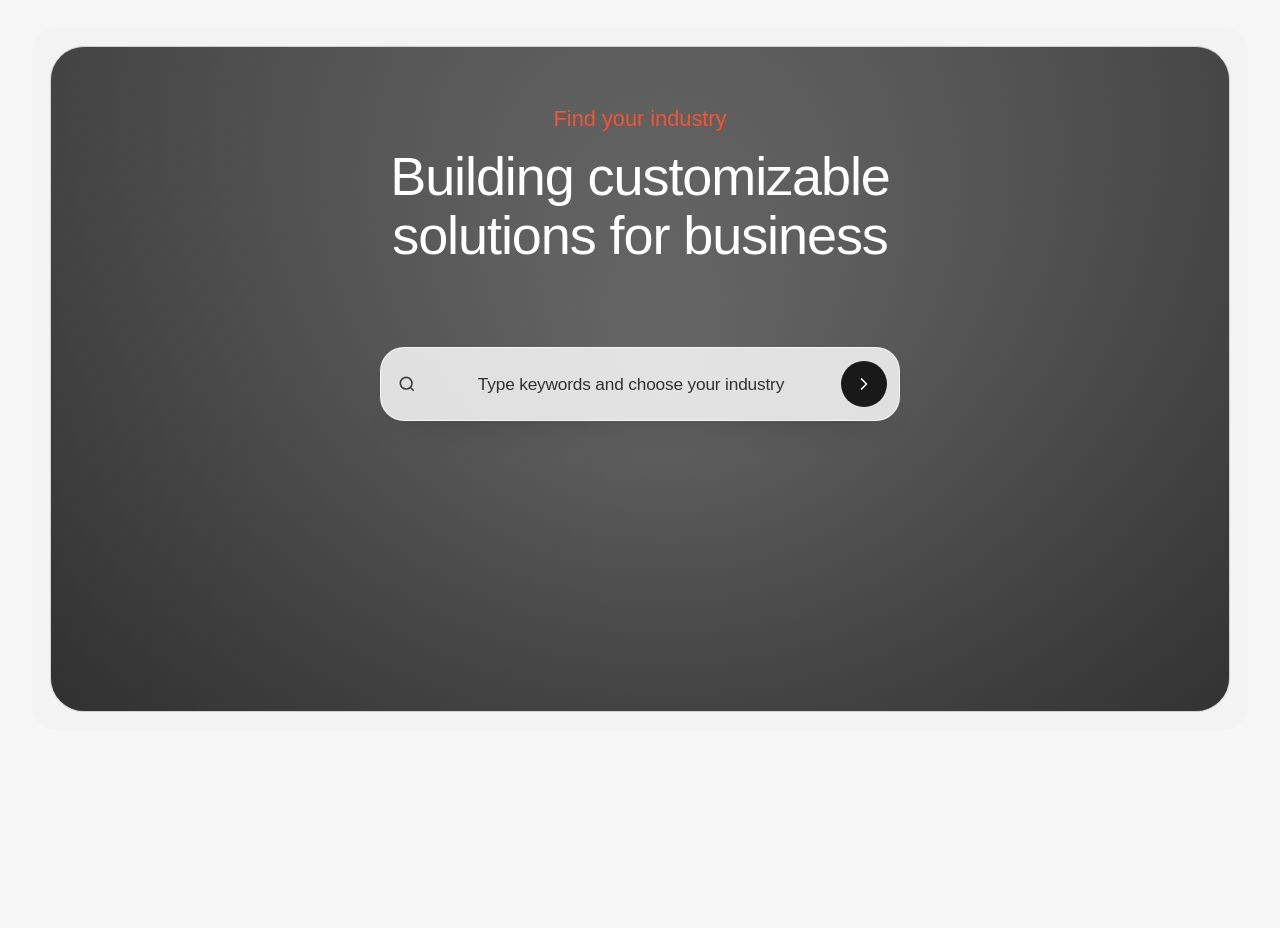
==== industry/index.html @ 67926619 "Add industry landing static page under /industry Co-authored-by: Cursor <cursoragent@cursor.com>" ====
<!doctype html>
<html lang="zh-CN">
<head>
  <meta charset="UTF-8" />
  <meta name="viewport" content="width=device-width, initial-scale=1.0" />
  <title>Landing Page - Industry</title>
  <link rel="stylesheet" href="./landing-page-industry.css" />
</head>
<body>
  <main class="page" id="app">
    <section class="screen is-active" id="heroScreen" aria-label="行业首屏">
      <div class="hero-frame">
        <video
          id="heroVideo"
          class="hero-frame__bg"
          autoplay
          loop
          muted
          playsinline
          preload="metadata"
          aria-hidden="true"
        >
          <source src="./video%20(1).mp4" type="video/mp4" />
        </video>
        <div class="hero-frame__overlay"></div>
        <div class="hero-content">
          <p class="hero-kicker">Find your industry</p>
          <h1 class="hero-title">Building customizable solutions for business</h1>
          <div class="search-box" id="searchBox">
            <div class="search-box__control">
              <svg class="search-box__icon" viewBox="0 0 24 24" fill="none" aria-hidden="true">
                <circle cx="11" cy="11" r="7" stroke="currentColor" stroke-width="2"></circle>
                <path d="M20 20L16.5 16.5" stroke="currentColor" stroke-width="2"></path>
              </svg>
              <input
                id="industryInput"
                class="search-box__input"
                type="text"
                placeholder="Type keywords and choose your industry"
                autocomplete="off"
                role="combobox"
                aria-expanded="false"
                aria-controls="industryOptions"
              />
              <button id="toggleBtn" class="search-box__toggle" type="button" aria-label="打开行业下拉">
                <svg viewBox="0 0 24 24" fill="none" aria-hidden="true">
                  <path d="M9 6L15 12L9 18" stroke="currentColor" stroke-width="2" stroke-linecap="round" stroke-linejoin="round"></path>
                </svg>
              </button>
            </div>
            <ul id="industryOptions" class="search-box__options" role="listbox"></ul>
          </div>
        </div>
      </div>
    </section>

    <section class="screen" id="detailScreen" aria-label="行业详情页">
      <div class="detail-shell">
        <div class="detail-content">
          <div class="demo-stage">
            <img id="detailBg" class="demo-stage__bg" alt="" />
            <div class="demo-stage__overlay"></div>
            <article class="chat-card chat-card--top">
              <p class="chat-card__line" id="previewTitle"></p>
              <p class="chat-card__desc" id="previewBody"></p>
              <div class="chat-chip-row" id="previewChips"></div>
              <button class="demo-talk-chip" type="button" aria-label="Talk to Max">
                <img id="talkMaxIcon" class="demo-talk-chip__logo" alt="" />
                <span class="demo-talk-chip__text">Talk to Max</span>
                <span class="demo-talk-chip__arrow" aria-hidden="true">
                  <svg viewBox="0 0 24 24" fill="none">
                    <path d="M9 6L15 12L9 18" stroke="currentColor" stroke-width="2" stroke-linecap="round" stroke-linejoin="round"></path>
                  </svg>
                </span>
              </button>
            </article>
            <img class="top-card-arrow" src="./image%2095.png" alt="" aria-hidden="true" />
            <article class="chat-card chat-card--bottom">
              <div id="chatOverlay" class="chat-thread" aria-live="polite"></div>
            </article>
          </div>
          <aside class="cards-panel">
            <div class="cards-head">
              <h2 class="cards-title">Intelegence built in</h2>
              <div class="cards-industry" id="cardsIndustry">E-commerce & Retail</div>
              <button type="button" class="cards-back" id="cardsBack">BACK</button>
            </div>
            <div class="cards-grid" id="cardsGrid"></div>
          </aside>
        </div>
      </div>
    </section>
  </main>
  <script src="./landing-page-industry.config.js"></script>
  <script src="./landing-page-industry.js"></script>
</body>
</html>
---- industry/landing-page-industry.css ----
:root {
  --bg: #f6f6f6;
  --text: #222;
  --line: #d8d8d8;
  --accent: #f25533;
  --card-bg: #f7f7f7;
}

* {
  box-sizing: border-box;
}

body {
  margin: 0;
  min-height: 100vh;
  font-family: "Inter", "Geist", "PingFang SC", "Microsoft YaHei", Arial, sans-serif;
  background: var(--bg);
  color: var(--text);
}

.page {
  width: min(1720px, 95vw);
  margin: 28px auto;
  padding: 18px;
  background: #f3f3f3;
  border-radius: 24px;
}

.screen {
  display: none;
  opacity: 0;
  transform: translateY(8px);
  transition: opacity 0.24s ease, transform 0.24s ease;
}

.screen.is-active {
  display: block;
  opacity: 1;
  transform: translateY(0);
}

.hero-frame {
  position: relative;
  border-radius: 34px;
  overflow: hidden;
  min-height: min(52vw, 860px);
  background: #999;
  border: 1px solid #d0d0d0;
  isolation: isolate;
}

.hero-frame__bg {
  position: absolute;
  inset: 0;
  width: 100%;
  height: 100%;
  object-fit: cover;
  transform: scale(1.015);
}

.hero-frame__overlay {
  position: absolute;
  inset: 0;
  background:
    radial-gradient(circle at 52% 50%, rgba(40, 40, 40, 0.12), rgba(10, 10, 10, 0.52)),
    linear-gradient(180deg, rgba(16, 16, 16, 0.18), rgba(16, 16, 16, 0.46));
}

.hero-content {
  position: absolute;
  inset: 0;
  display: flex;
  flex-direction: column;
  align-items: center;
  justify-content: flex-start;
  text-align: center;
  padding: 58px 24px 24px;
  color: #fff;
  z-index: 2;
}

.hero-kicker {
  margin: 0;
  color: var(--accent);
  font-weight: 500;
  font-size: clamp(18px, 1.7vw, 24px);
  line-height: 1.3;
}

.hero-title {
  margin: 14px 0 0;
  max-width: 24ch;
  font-size: clamp(28px, 4.25vw, 54px);
  line-height: 1.08;
  font-weight: 500;
  letter-spacing: -0.02em;
  text-wrap: balance;
}

.search-box {
  margin-top: clamp(26px, 6.5vw, 94px);
  width: min(520px, 90vw);
  position: relative;
}

.search-box__control {
  display: grid;
  grid-template-columns: 24px 1fr 46px;
  gap: 8px;
  align-items: center;
  width: 100%;
  min-height: 74px;
  border-radius: 24px;
  border: 1px solid rgba(255, 255, 255, 0.66);
  background: rgba(255, 255, 255, 0.82);
  padding: 10px 12px 10px 16px;
  box-shadow: 0 16px 40px -28px rgba(0, 0, 0, 0.44);
}

.search-box__icon {
  width: 20px;
  height: 20px;
  color: #404040;
}

.search-box__input {
  border: 0;
  background: transparent;
  width: 100%;
  min-width: 0;
  color: #171717;
  text-align: center;
  font-size: clamp(16px, 1.35vw, 20px);
  font-weight: 500;
  outline: none;
  letter-spacing: -0.01em;
}

.search-box__input::placeholder {
  color: #1e1e1e;
  opacity: 0.9;
}

.search-box__toggle {
  border: 0;
  width: 46px;
  height: 46px;
  border-radius: 999px;
  background: #191919;
  color: #fff;
  cursor: pointer;
  display: inline-flex;
  align-items: center;
  justify-content: center;
  transition: transform 0.2s ease, background-color 0.2s ease;
}

.search-box__toggle:hover {
  background: #121212;
  transform: translateX(1px);
}

.search-box__toggle svg {
  width: 20px;
  height: 20px;
}

.search-box__options {
  position: absolute;
  top: calc(100% + 10px);
  left: 0;
  right: 0;
  list-style: none;
  margin: 0;
  padding: 8px;
  border-radius: 16px;
  border: 1px solid #ececec;
  background: #fff;
  box-shadow: 0 24px 36px -26px rgba(0, 0, 0, 0.34);
  max-height: 360px;
  overflow: auto;
  z-index: 20;
  display: none;
}

.search-box.is-open .search-box__options {
  display: block;
}

.search-box__option {
  border-radius: 12px;
  padding: 12px 14px;
  cursor: pointer;
  color: #2d2d2d;
  display: flex;
  align-items: center;
  gap: 10px;
  font-size: clamp(16px, 1.35vw, 20px);
  font-weight: 500;
  letter-spacing: -0.01em;
  line-height: 1.2;
  font-family: inherit;
  transition: background-color 0.15s ease, color 0.15s ease;
}

.search-box__option-icon {
  width: 20px;
  height: 20px;
  flex-shrink: 0;
  color: #5d5d5d;
}

.search-box__option-icon svg {
  width: 100%;
  height: 100%;
  stroke: currentColor;
  fill: none;
  stroke-width: 2;
  stroke-linecap: round;
  stroke-linejoin: round;
}

.search-box__option-label {
  min-width: 0;
}

.search-box__option:hover,
.search-box__option.is-focused {
  background: rgba(242, 85, 51, 0.1);
  color: var(--accent);
}

.search-box__option.is-selected {
  background: rgba(242, 85, 51, 0.16);
  color: #b9361a;
  font-weight: 600;
}

.search-box__empty {
  color: #707070;
  font-size: 14px;
  text-align: center;
  padding: 18px 12px;
}

.detail-shell {
  display: grid;
  gap: 26px;
}

.detail-top {
  display: flex;
  justify-content: space-between;
  align-items: center;
  gap: 12px;
}

.back-btn {
  border: 1px solid #dadada;
  border-radius: 999px;
  background: #fff;
  color: #404040;
  padding: 9px 14px;
  font-size: 14px;
  cursor: pointer;
}

.industry-grid {
  display: grid;
  grid-template-columns: repeat(5, minmax(0, 1fr));
  gap: 12px;
  padding: 12px;
  border-radius: 24px;
  background: rgba(255, 255, 255, 0.23);
  border: 1px solid #f4f4f4;
}

.industry-pill {
  min-height: 72px;
  border-radius: 24px;
  border: 1px solid #e3e3e3;
  background: #fff;
  color: #4e4e4e;
  font-size: 18px;
  font-weight: 600;
  padding: 10px;
  line-height: 1.2;
  cursor: pointer;
  transition: border-color 0.2s ease, box-shadow 0.2s ease, color 0.2s ease;
}

.industry-pill:hover {
  border-color: #ffb28d;
  box-shadow: 0 10px 24px -22px rgba(242, 85, 51, 0.9);
}

.industry-pill.is-active {
  border: 2px solid transparent;
  background:
    linear-gradient(#f9f9f9, #f9f9f9) padding-box,
    linear-gradient(90deg, #fa7114 0%, #d739f6 40%, #54e8d6 100%) border-box;
  color: #ef5c22;
}

.detail-content {
  display: grid;
  grid-template-columns: 1.08fr 1fr;
  gap: 28px;
  align-items: stretch;
}

/* Second-screen reveal: Soft Blur In–style (Animata text/soft-blur-in).
   Gentle blur + upward settle, ~900ms ease, per-layer stagger in JS. */
#detailScreen.detail-screen-enter .reveal-item {
  opacity: 0;
  transform: translateY(12px) scale(0.992);
  filter: blur(12px);
}

#detailScreen.detail-screen-enter.detail-screen-enter-active .reveal-item {
  opacity: 1;
  transform: translateY(0) scale(1);
  filter: blur(0);
  transition:
    opacity 900ms cubic-bezier(0.22, 1, 0.36, 1),
    transform 900ms cubic-bezier(0.22, 1, 0.36, 1),
    filter 900ms cubic-bezier(0.22, 1, 0.36, 1);
  transition-delay: var(--reveal-delay, 0ms);
  will-change: transform, opacity, filter;
}

#detailScreen.detail-screen-enter.detail-screen-enter-active .reveal-item.reveal-item--card {
  transition:
    opacity 900ms cubic-bezier(0.22, 1, 0.36, 1),
    transform 900ms cubic-bezier(0.22, 1, 0.36, 1),
    filter 900ms cubic-bezier(0.22, 1, 0.36, 1);
}

.demo-stage {
  min-height: 700px;
  border-radius: 36px;
  overflow: hidden;
  position: relative;
  border: 1px solid #d3d3d3;
  background: #bcbcbc;
  isolation: isolate;
}

.demo-stage__bg {
  position: absolute;
  inset: 0;
  z-index: 0;
  width: 100%;
  height: 100%;
  object-fit: cover;
  transform: scale(1.01);
}

/* Full-bleed scrim only: do not add left/transform to shift this layer — a gap
   reveals the raw #detailBg photo without vignette ("适配" look is photo + this gradient). */
.demo-stage__overlay {
  position: absolute;
  inset: 0;
  z-index: 1;
  pointer-events: none;
  background: radial-gradient(circle at 50% 50%, rgba(0, 0, 0, 0.1), rgba(0, 0, 0, 0.52));
}

.demo-talk-chip {
  position: absolute;
  left: 24px;
  bottom: 22px;
  z-index: 3;
  width: 236px;
  height: 60px;
  padding: 6px 7px 6px 12px;
  border: 1.67px solid #fdc49d;
  border-radius: 84px;
  background: #fff;
  display: inline-flex;
  align-items: center;
  gap: 10px;
  box-shadow: 0 12px 24px -20px rgba(0, 0, 0, 0.45);
  cursor: pointer;
}

.demo-talk-chip__logo {
  width: 51px;
  height: 51px;
  object-fit: cover;
  border-radius: 999px;
  flex-shrink: 0;
}

.demo-talk-chip__text {
  font-size: 18px;
  line-height: 1;
  letter-spacing: -0.01em;
  font-weight: 600;
  white-space: nowrap;
  background: linear-gradient(90deg, #fa7114 0%, #d739f6 40%, #54e8d6 100%);
  -webkit-background-clip: text;
  background-clip: text;
  color: transparent;
}

.demo-talk-chip__arrow {
  margin-left: auto;
  width: 42px;
  height: 42px;
  border-radius: 999px;
  background: #111;
  color: #fff;
  display: inline-flex;
  align-items: center;
  justify-content: center;
  flex-shrink: 0;
}

.demo-talk-chip__arrow svg {
  width: 18px;
  height: 18px;
}

.chat-card {
  position: absolute;
  z-index: 2;
  border-radius: 16px;
  background: #f9f9f9;
  border: 2px solid rgba(239, 239, 239, 0.2);
  box-shadow: 0 0 12px rgba(169, 169, 169, 0.25);
  color: #4e4e4e;
}

.chat-card--top {
  top: 70px;
  left: 42px;
  width: min(360px, 44%);
  height: 255px;
  border-color: rgba(239, 239, 239, 1);
  padding: 12px 12px 10px;
  display: flex;
  flex-direction: column;
  gap: 8px;
  justify-content: flex-start;
  overflow: hidden;
}

.top-card-arrow {
  position: absolute;
  z-index: 3;
  /* +40px vs chat-card--top left (42): move arrow right without touching overlay scrim */
  left: 82px;
  top: 336px;
  width: 92px;
  height: auto;
  pointer-events: none;
}

.chat-card--top .chat-chip-row {
  margin-top: 0;
}

.chat-card--top .demo-talk-chip {
  position: static;
  z-index: auto;
  left: auto;
  bottom: auto;
  width: 188px;
  height: 42px;
  margin-top: auto;
  padding: 4px 5px 4px 8px;
  border-radius: 64px;
}

.chat-card--top .demo-talk-chip__logo {
  width: 34px;
  height: 34px;
}

.chat-card--top .demo-talk-chip__text {
  font-size: 13px;
}

.chat-card--top .demo-talk-chip__arrow {
  width: 30px;
  height: 30px;
}

.chat-card--bottom {
  right: 54px;
  bottom: 42px;
  width: min(360px, 62%);
  border: 0;
  background: transparent;
  box-shadow: none;
  padding: 12px;
  overflow: hidden;
}

.chat-card__line {
  margin: 0;
  font-size: 18px;
  line-height: 1.3;
  color: #3a3a3a;
  font-weight: 600;
}

.chat-card__desc {
  margin: 0;
  color: #5e5e5e;
  font-size: 15px;
  line-height: 1.35;
}

.chat-chip-row {
  display: flex;
  gap: 8px;
  flex-wrap: wrap;
  margin-top: auto;
}

.chat-chip {
  border-radius: 12px;
  border: 1px solid #d7d7d7;
  background: #fff;
  font-size: 14px;
  color: #696969;
  padding: 8px 10px;
  line-height: 1.2;
  max-width: 100%;
}

.chat-thread {
  width: 100%;
  min-height: 178px;
  border-radius: 12px;
  background: linear-gradient(180deg, #fffefd 0%, #fffbf6 100%);
  border: 4px solid #f6eadf;
  padding: 10px;
  display: grid;
  grid-template-rows: 1fr;
  gap: 0;
}

.chat-thread__messages {
  display: grid;
  gap: 8px;
  align-content: start;
}

.chat-thread__row {
  display: flex;
  align-items: flex-start;
  gap: 8px;
}

.chat-thread__row--user {
  justify-content: flex-end;
}

.chat-thread__avatar {
  width: 28px;
  height: 28px;
  border-radius: 999px;
  object-fit: cover;
  flex-shrink: 0;
  border: 0;
  background: transparent;
}

.chat-thread__bubble {
  max-width: 82%;
  border-radius: 10px;
  padding: 7px 9px;
  font-size: 12px;
  line-height: 1.35;
  color: #30384d;
  border: 1px solid #e5e8f2;
  background: #ffffff;
}

.chat-thread__row--user .chat-thread__bubble {
  border-color: #f0dfcf;
  background: #fff8f0;
  color: #2f3550;
}

.cards-head {
  display: flex;
  align-items: center;
  justify-content: flex-start;
  gap: 12px;
  margin-bottom: 16px;
}

.cards-title {
  margin: 0;
  font-size: clamp(34px, 3vw, 48px);
  letter-spacing: -0.03em;
  line-height: 1.1;
  color: #292929;
  font-weight: 600;
}

.cards-industry {
  display: inline-flex;
  align-items: center;
  justify-content: center;
  flex-shrink: 0;
  height: 60px;
  padding: 0 24px;
  border: 0;
  border-radius: 10px;
  color: #fff;
  font-weight: 500;
  font-size: 19.8px;
  line-height: 29.7px;
  background: #191919;
  white-space: nowrap;
  position: relative;
  overflow: hidden;
}

.cards-industry::after {
  content: "";
  position: absolute;
  left: 0;
  right: 0;
  bottom: 0;
  height: 3px;
  background: linear-gradient(90deg, #ea580c 0%, #fed74b 34.615%, #d89adf 67.788%, #85befe 100%);
}

.cards-back {
  margin-left: auto;
  border: 0;
  background: transparent;
  color: rgba(186, 186, 186, 1);
  font-size: 14px;
  font-weight: 600;
  letter-spacing: 0;
  font-family: Geist, sans-serif;
  text-transform: uppercase;
  cursor: pointer;
  padding: 6px 0;
  line-height: 1;
}

.cards-back:hover {
  color: #797979;
}

.cards-grid {
  display: grid;
  grid-template-columns: repeat(2, minmax(0, 1fr));
  gap: 20px 22px;
}

.use-card {
  border: 1px solid var(--line);
  border-radius: 12px;
  background: var(--card-bg);
  min-height: 220px;
  padding: 22px 18px 18px;
  position: relative;
  overflow: hidden;
  cursor: pointer;
  transition: border-color 0.2s ease, transform 0.2s ease, box-shadow 0.2s ease;
}

.use-card:hover {
  border-color: rgba(242, 85, 51, 0.4);
  transform: translateY(-1px);
}

.use-card.is-active {
  border: 1px solid #d8d8d8;
  background: linear-gradient(180deg, rgba(255, 255, 255, 0.4) 0%, rgba(255, 222, 204, 0.4) 52.5%, rgba(234, 88, 12, 0.4) 100%);
  box-shadow: inset 0 0 8px rgba(198, 198, 198, 0.47);
}

.use-card__tag {
  position: absolute;
  left: 50%;
  top: -4px;
  transform: translateX(-50%);
  border: 1px solid #fff;
  background: rgba(255, 129, 62, 0.19);
  color: #ea580c;
  font-size: 12px;
  line-height: 1;
  padding: 8px 14px 6px;
  border-radius: 0 0 8px 8px;
  font-weight: 500;
  text-transform: uppercase;
  box-shadow: inset 0 0 4px rgba(159, 159, 159, 0.25);
  white-space: nowrap;
}

.use-card__title {
  margin: 30px 0 10px;
  color: #303030;
  font-weight: 600;
  font-size: 24px;
  line-height: 1.15;
  letter-spacing: -0.02em;
}

.use-card__desc {
  margin: 0;
  color: #797979;
  font-size: 20px;
  line-height: 1.35;
  letter-spacing: -0.02em;
}

.use-card--full {
  grid-column: 1 / 2;
}

@media (max-width: 1440px) {
  .industry-grid {
    grid-template-columns: repeat(3, minmax(0, 1fr));
  }

  .detail-content {
    grid-template-columns: 1fr;
  }

  .demo-stage {
    min-height: 560px;
  }
}

@media (max-width: 980px) {
  .page {
    width: min(100%, 100vw);
    margin: 0;
    border-radius: 0;
    padding: 12px;
  }

  .hero-frame {
    min-height: 560px;
    border-radius: 20px;
  }

  .hero-content {
    padding-top: 38px;
  }

  .search-box__control {
    min-height: 62px;
    border-radius: 18px;
  }

  .industry-grid {
    grid-template-columns: repeat(2, minmax(0, 1fr));
  }

  .industry-pill {
    min-height: 58px;
    font-size: 15px;
    border-radius: 16px;
  }

  .cards-head {
    flex-direction: column;
    align-items: flex-start;
  }

  .cards-back {
    margin-left: 0;
    align-self: flex-end;
  }

  .cards-grid {
    grid-template-columns: 1fr;
  }

  .use-card--full {
    grid-column: auto;
  }

  .use-card {
    min-height: 180px;
  }

  .use-card__title {
    font-size: 22px;
  }

  .use-card__desc {
    font-size: 16px;
  }

  .chat-card--top {
    width: min(340px, calc(100% - 36px));
    left: 18px;
  }

  .chat-card--bottom {
    right: 18px;
    width: min(280px, calc(100% - 36px));
  }

  .demo-talk-chip {
    left: 18px;
    bottom: 18px;
    width: 220px;
    height: 56px;
    padding: 5px 6px 5px 10px;
  }

  .demo-talk-chip__logo {
    width: 44px;
    height: 44px;
  }

  .demo-talk-chip__text {
    font-size: 16px;
  }

  .demo-talk-chip__arrow {
    width: 38px;
    height: 38px;
  }
}
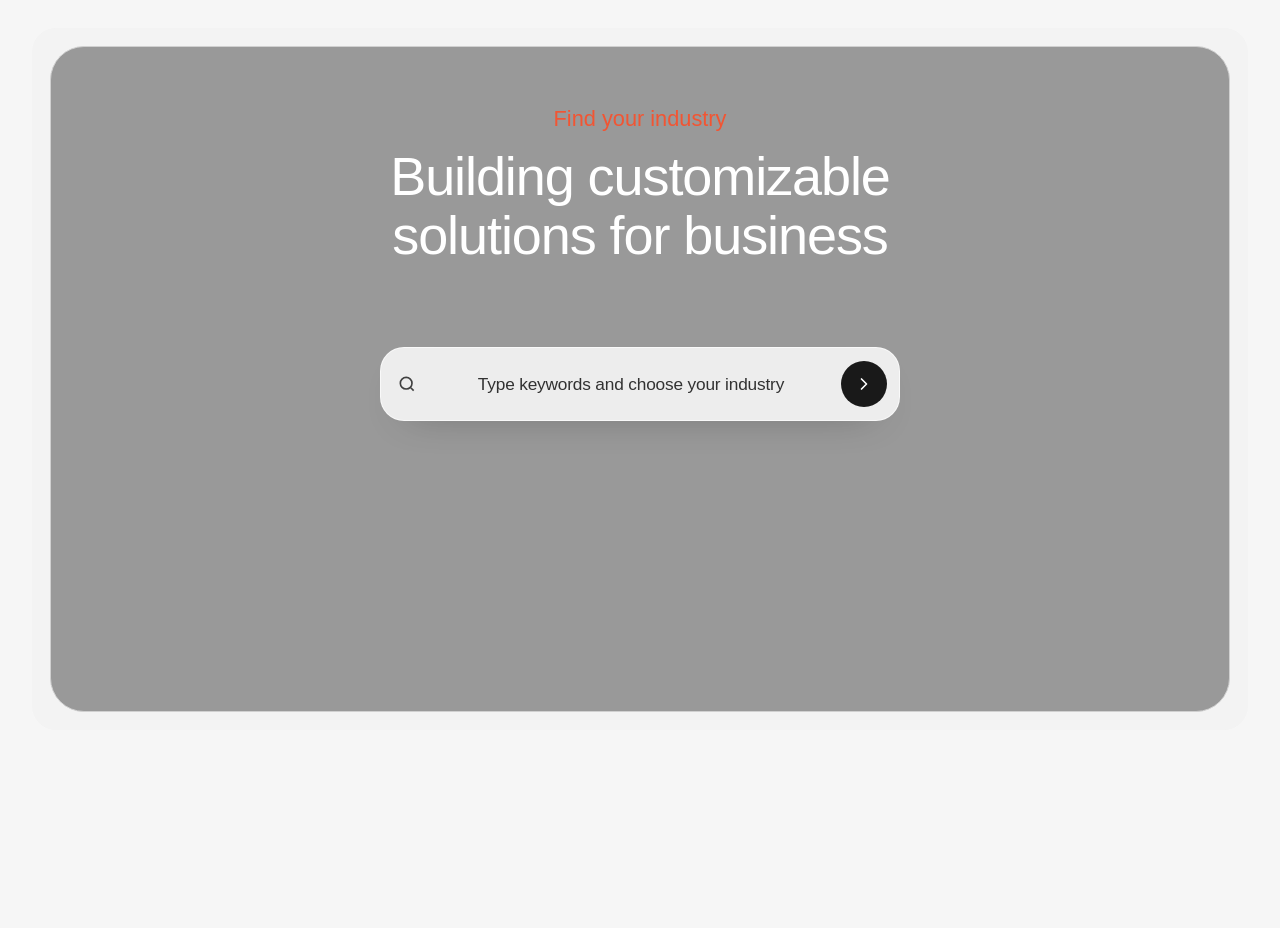
==== commit 5c451451: "Industry landing: sync index.html (Use Case page updates)" ====
--- a/industry/index.html
+++ b/industry/index.html
@@ -10,19 +10,19 @@
   <main class="page" id="app">
     <section class="screen is-active" id="heroScreen" aria-label="行业首屏">
       <div class="hero-frame">
-        <video
-          id="heroVideo"
-          class="hero-frame__bg"
-          autoplay
-          loop
-          muted
-          playsinline
-          preload="metadata"
-          aria-hidden="true"
-        >
-          <source src="./video%20(1).mp4" type="video/mp4" />
-        </video>
-        <div class="hero-frame__overlay"></div>
+        <div class="hero-frame__media" aria-hidden="true">
+          <video
+            id="heroVideo"
+            class="hero-frame__bg"
+            autoplay
+            loop
+            muted
+            playsinline
+            preload="metadata"
+          >
+            <source src="./video%20(1).mp4" type="video/mp4" />
+          </video>
+        </div>
         <div class="hero-content">
           <p class="hero-kicker">Find your industry</p>
           <h1 class="hero-title">Building customizable solutions for business</h1>
@@ -74,14 +74,13 @@
                 </span>
               </button>
             </article>
-            <img class="top-card-arrow" src="./image%2095.png" alt="" aria-hidden="true" />
             <article class="chat-card chat-card--bottom">
               <div id="chatOverlay" class="chat-thread" aria-live="polite"></div>
             </article>
           </div>
           <aside class="cards-panel">
             <div class="cards-head">
-              <h2 class="cards-title">Intelegence built in</h2>
+              <h2 class="cards-title">Intelligence built in</h2>
               <div class="cards-industry" id="cardsIndustry">E-commerce & Retail</div>
               <button type="button" class="cards-back" id="cardsBack">BACK</button>
             </div>
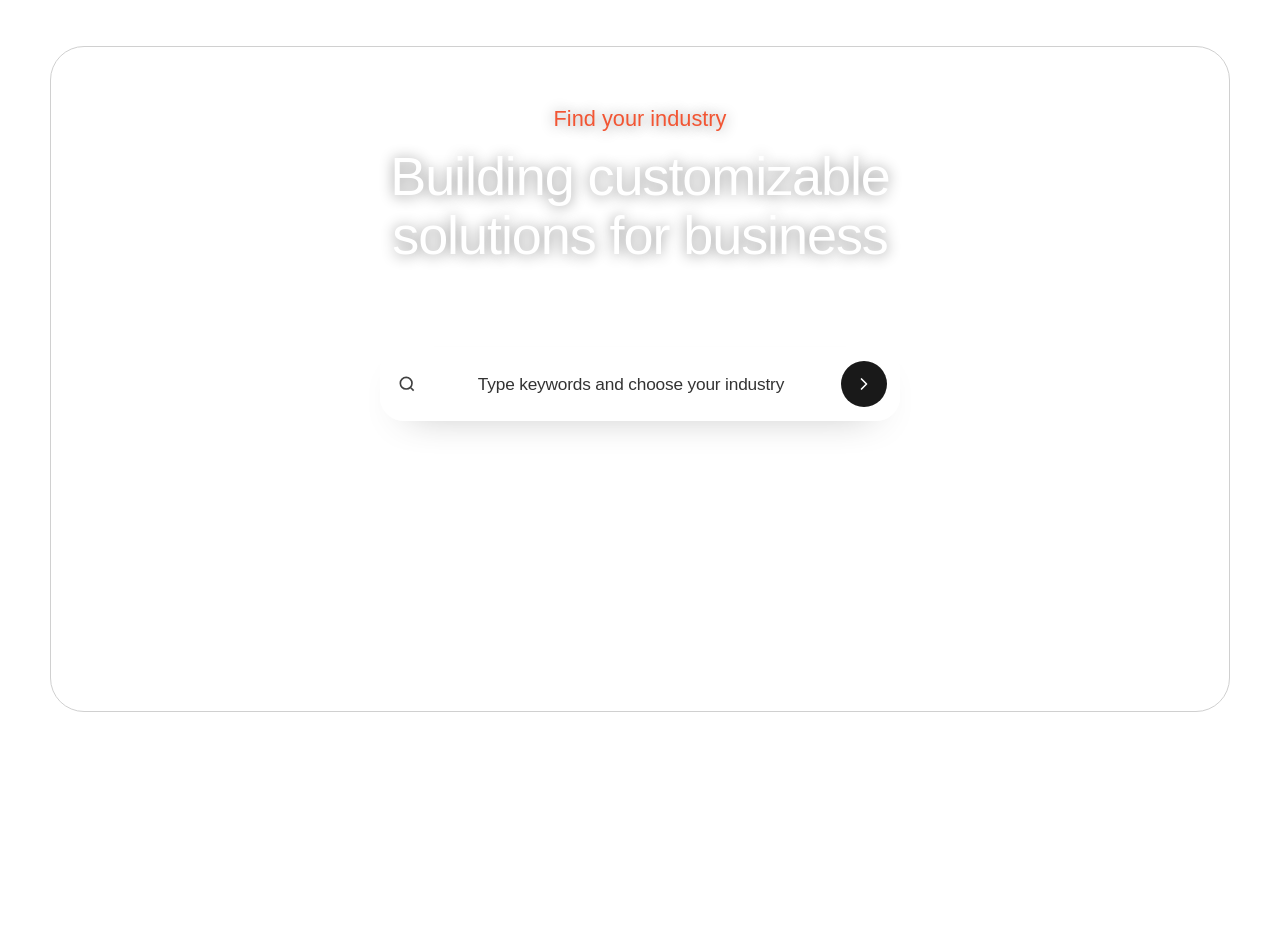
==== commit 224ab8d4: "Industry landing: replace with lab build (slow-reveal chat, centered use-card content) - Swap indust" ====
--- a/industry/index.html
+++ b/industry/index.html
@@ -3,11 +3,11 @@
 <head>
   <meta charset="UTF-8" />
   <meta name="viewport" content="width=device-width, initial-scale=1.0" />
-  <title>Landing Page - Industry</title>
-  <link rel="stylesheet" href="./landing-page-industry.css" />
+  <title>Landing — Industry Lab (preview visuals)</title>
+  <link rel="stylesheet" href="./landing-page-lab.css" />
 </head>
 <body>
-  <main class="page" id="app">
+  <main class="page page--industry-lab" id="app">
     <section class="screen is-active" id="heroScreen" aria-label="行业首屏">
       <div class="hero-frame">
         <div class="hero-frame__media" aria-hidden="true">
@@ -61,9 +61,7 @@
             <img id="detailBg" class="demo-stage__bg" alt="" />
             <div class="demo-stage__overlay"></div>
             <article class="chat-card chat-card--top">
-              <p class="chat-card__line" id="previewTitle"></p>
-              <p class="chat-card__desc" id="previewBody"></p>
-              <div class="chat-chip-row" id="previewChips"></div>
+              <div class="card-body" id="cardBody"></div>
               <button class="demo-talk-chip" type="button" aria-label="Talk to Max">
                 <img id="talkMaxIcon" class="demo-talk-chip__logo" alt="" />
                 <span class="demo-talk-chip__text">Talk to Max</span>
@@ -91,6 +89,6 @@
     </section>
   </main>
   <script src="./landing-page-industry.config.js"></script>
-  <script src="./landing-page-industry.js"></script>
+  <script src="./landing-page-lab.js"></script>
 </body>
 </html>
--- a/industry/landing-page-lab.css
+++ b/industry/landing-page-lab.css
@@ -0,0 +1,1999 @@
+:root {
+  --bg: #f6f6f6;
+  --text: #222;
+  --line: #d8d8d8;
+  --accent: #f25533;
+  --card-bg: #f7f7f7;
+  /* Hero 首屏 */
+  --stage-frame-height: min(52vw, 860px);
+  /* 详情页双栏：略低，便于左右底部对齐 */
+  --detail-row-height: min(46vw, 720px);
+}
+
+* {
+  box-sizing: border-box;
+}
+
+html {
+  background: transparent;
+}
+
+body {
+  margin: 0;
+  min-height: 100vh;
+  font-family: "Inter", "Geist", "PingFang SC", "Microsoft YaHei", Arial, sans-serif;
+  background: transparent;
+  color: var(--text);
+}
+
+.page {
+  width: min(1720px, 95vw);
+  margin: 28px auto;
+  padding: 18px;
+  background: transparent;
+  border-radius: 24px;
+}
+
+.screen {
+  display: none;
+  opacity: 0;
+  transform: translateY(8px);
+  transition: opacity 0.5s ease, transform 0.5s ease;
+}
+
+.screen.is-active {
+  display: block;
+  opacity: 1;
+  transform: translateY(0);
+}
+
+.hero-frame {
+  position: relative;
+  border-radius: 34px;
+  overflow: visible;
+  min-height: var(--stage-frame-height);
+  background: transparent;
+  border: 1px solid #d0d0d0;
+  isolation: isolate;
+}
+
+/* Clip video to rounded rect only; outer frame stays overflow:visible so the industry dropdown is not cut off. */
+.hero-frame__media {
+  position: absolute;
+  inset: 0;
+  border-radius: inherit;
+  overflow: hidden;
+  z-index: 0;
+  pointer-events: none;
+}
+
+.hero-frame__bg {
+  position: absolute;
+  inset: 0;
+  width: 100%;
+  height: 100%;
+  object-fit: cover;
+  transform: scale(1.015);
+}
+
+.hero-content {
+  position: absolute;
+  inset: 0;
+  display: flex;
+  flex-direction: column;
+  align-items: center;
+  justify-content: flex-start;
+  text-align: center;
+  padding: 58px 24px 24px;
+  color: #fff;
+  z-index: 2;
+  pointer-events: none;
+}
+
+.hero-content .search-box {
+  pointer-events: auto;
+}
+
+.hero-kicker,
+.hero-title {
+  text-shadow: 0 1px 14px rgba(0, 0, 0, 0.45);
+}
+
+.hero-kicker {
+  margin: 0;
+  color: var(--accent);
+  font-weight: 500;
+  font-size: clamp(18px, 1.7vw, 24px);
+  line-height: 1.3;
+}
+
+.hero-title {
+  margin: 14px 0 0;
+  max-width: 24ch;
+  font-size: clamp(28px, 4.25vw, 54px);
+  line-height: 1.08;
+  font-weight: 500;
+  letter-spacing: -0.02em;
+  text-wrap: balance;
+}
+
+.search-box {
+  margin-top: clamp(26px, 6.5vw, 94px);
+  width: min(520px, 90vw);
+  position: relative;
+}
+
+.search-box__control {
+  display: grid;
+  grid-template-columns: 24px 1fr 46px;
+  gap: 8px;
+  align-items: center;
+  width: 100%;
+  min-height: 74px;
+  border-radius: 24px;
+  border: 1px solid rgba(255, 255, 255, 0.66);
+  background: rgba(255, 255, 255, 0.82);
+  padding: 10px 12px 10px 16px;
+  box-shadow: 0 16px 40px -28px rgba(0, 0, 0, 0.44);
+}
+
+.search-box__icon {
+  width: 20px;
+  height: 20px;
+  color: #404040;
+}
+
+.search-box__input {
+  border: 0;
+  background: transparent;
+  width: 100%;
+  min-width: 0;
+  color: #171717;
+  text-align: center;
+  font-size: clamp(16px, 1.35vw, 20px);
+  font-weight: 500;
+  outline: none;
+  letter-spacing: -0.01em;
+}
+
+.search-box__input::placeholder {
+  color: #1e1e1e;
+  opacity: 0.9;
+}
+
+.search-box__toggle {
+  border: 0;
+  width: 46px;
+  height: 46px;
+  border-radius: 999px;
+  background: #191919;
+  color: #fff;
+  cursor: pointer;
+  display: inline-flex;
+  align-items: center;
+  justify-content: center;
+  transition: transform 0.2s ease, background-color 0.2s ease;
+}
+
+.search-box__toggle:hover {
+  background: #121212;
+  transform: translateX(1px);
+}
+
+.search-box__toggle svg {
+  width: 20px;
+  height: 20px;
+  transform-origin: center;
+  transition: transform 0.28s cubic-bezier(0.22, 1, 0.36, 1);
+}
+
+.search-box.is-open .search-box__toggle svg {
+  transform: rotate(90deg);
+}
+
+.search-box__options {
+  position: absolute;
+  top: calc(100% + 10px);
+  left: 0;
+  right: 0;
+  list-style: none;
+  margin: 0;
+  padding: 8px;
+  border-radius: 16px;
+  border: 1px solid #ececec;
+  background: #fff;
+  box-shadow: 0 24px 36px -26px rgba(0, 0, 0, 0.34);
+  max-height: 360px;
+  overflow: auto;
+  z-index: 20;
+  display: none;
+}
+
+.search-box.is-open .search-box__options {
+  display: block;
+}
+
+.search-box__option {
+  border-radius: 12px;
+  padding: 12px 14px;
+  cursor: pointer;
+  color: #2d2d2d;
+  display: flex;
+  align-items: center;
+  gap: 10px;
+  font-size: clamp(16px, 1.35vw, 20px);
+  font-weight: 500;
+  letter-spacing: -0.01em;
+  line-height: 1.2;
+  font-family: inherit;
+  transition: background-color 0.15s ease, color 0.15s ease;
+}
+
+.search-box__option-icon {
+  width: 20px;
+  height: 20px;
+  flex-shrink: 0;
+  color: #5d5d5d;
+}
+
+.search-box__option-icon svg {
+  width: 100%;
+  height: 100%;
+  stroke: currentColor;
+  fill: none;
+  stroke-width: 2;
+  stroke-linecap: round;
+  stroke-linejoin: round;
+}
+
+.search-box__option-label {
+  min-width: 0;
+}
+
+.search-box__option:hover,
+.search-box__option.is-focused {
+  background: rgba(242, 85, 51, 0.1);
+  color: var(--accent);
+}
+
+.search-box__option.is-selected {
+  background: rgba(242, 85, 51, 0.16);
+  color: #b9361a;
+  font-weight: 600;
+}
+
+.search-box__empty {
+  color: #707070;
+  font-size: 14px;
+  text-align: center;
+  padding: 18px 12px;
+}
+
+.detail-shell {
+  display: grid;
+  gap: 26px;
+}
+
+.detail-top {
+  display: flex;
+  justify-content: space-between;
+  align-items: center;
+  gap: 12px;
+}
+
+.back-btn {
+  border: 1px solid #dadada;
+  border-radius: 999px;
+  background: #fff;
+  color: #404040;
+  padding: 9px 14px;
+  font-size: 14px;
+  cursor: pointer;
+}
+
+.industry-grid {
+  display: grid;
+  grid-template-columns: repeat(5, minmax(0, 1fr));
+  gap: 12px;
+  padding: 12px;
+  border-radius: 24px;
+  background: rgba(255, 255, 255, 0.23);
+  border: 1px solid #f4f4f4;
+}
+
+.industry-pill {
+  min-height: 72px;
+  border-radius: 24px;
+  border: 1px solid #e3e3e3;
+  background: #fff;
+  color: #4e4e4e;
+  font-size: 18px;
+  font-weight: 600;
+  padding: 10px;
+  line-height: 1.2;
+  cursor: pointer;
+  transition: border-color 0.2s ease, box-shadow 0.2s ease, color 0.2s ease;
+}
+
+.industry-pill:hover {
+  border-color: #ffb28d;
+  box-shadow: 0 10px 24px -22px rgba(242, 85, 51, 0.9);
+}
+
+.industry-pill.is-active {
+  border: 2px solid transparent;
+  background:
+    linear-gradient(#f9f9f9, #f9f9f9) padding-box,
+    linear-gradient(90deg, #fa7114 0%, #d739f6 40%, #54e8d6 100%) border-box;
+  color: #ef5c22;
+}
+
+.detail-content {
+  display: grid;
+  grid-template-columns: minmax(0, 1.08fr) minmax(280px, 1fr);
+  gap: 20px;
+  align-items: stretch;
+  min-height: var(--detail-row-height);
+  height: var(--detail-row-height);
+  max-height: var(--detail-row-height);
+}
+
+.cards-panel {
+  display: flex;
+  flex-direction: column;
+  min-height: 0;
+  height: 100%;
+  overflow: hidden;
+}
+
+/* Second-screen reveal: Soft Blur In–style (Animata text/soft-blur-in).
+   Gentle blur + upward settle, ~1400ms ease, per-layer stagger in JS. */
+#detailScreen.detail-screen-enter .reveal-item {
+  opacity: 0;
+  transform: translateY(12px) scale(0.992);
+  filter: blur(12px);
+}
+
+#detailScreen.detail-screen-enter.detail-screen-enter-active .reveal-item {
+  opacity: 1;
+  transform: translateY(0) scale(1);
+  filter: blur(0);
+  transition:
+    opacity 1400ms cubic-bezier(0.22, 1, 0.36, 1),
+    transform 1400ms cubic-bezier(0.22, 1, 0.36, 1),
+    filter 1400ms cubic-bezier(0.22, 1, 0.36, 1);
+  transition-delay: var(--reveal-delay, 0ms);
+  will-change: transform, opacity, filter;
+}
+
+.demo-stage {
+  min-height: 0;
+  height: 100%;
+  border-radius: 36px;
+  overflow: hidden;
+  position: relative;
+  border: 1px solid #d3d3d3;
+  background: #bcbcbc;
+  isolation: isolate;
+  container-type: size;
+  container-name: demo-stage;
+}
+
+.demo-stage__bg {
+  position: absolute;
+  inset: 0;
+  z-index: 0;
+  width: 100%;
+  height: 100%;
+  object-fit: cover;
+  transform: scale(1.01);
+}
+
+/* Full-bleed scrim only: do not add left/transform to shift this layer — a gap
+   reveals the raw #detailBg photo without vignette ("适配" look is photo + this gradient). */
+.demo-stage__overlay {
+  position: absolute;
+  inset: 0;
+  z-index: 1;
+  pointer-events: none;
+  background: radial-gradient(circle at 50% 50%, rgba(0, 0, 0, 0.1), rgba(0, 0, 0, 0.52));
+}
+
+.demo-talk-chip {
+  position: absolute;
+  left: 24px;
+  bottom: 22px;
+  z-index: 3;
+  width: 236px;
+  height: 60px;
+  padding: 6px 7px 6px 12px;
+  border: 1.67px solid #fdc49d;
+  border-radius: 84px;
+  background: #fff;
+  display: inline-flex;
+  align-items: center;
+  gap: 10px;
+  box-shadow: 0 12px 24px -20px rgba(0, 0, 0, 0.45);
+  cursor: pointer;
+}
+
+.demo-talk-chip__logo {
+  width: 51px;
+  height: 51px;
+  object-fit: cover;
+  border-radius: 999px;
+  flex-shrink: 0;
+}
+
+.demo-talk-chip__text {
+  font-size: 18px;
+  line-height: 1;
+  letter-spacing: -0.01em;
+  font-weight: 600;
+  white-space: nowrap;
+  background: linear-gradient(90deg, #fa7114 0%, #d739f6 40%, #54e8d6 100%);
+  -webkit-background-clip: text;
+  background-clip: text;
+  color: transparent;
+}
+
+.demo-talk-chip__arrow {
+  margin-left: auto;
+  width: 42px;
+  height: 42px;
+  border-radius: 999px;
+  background: #111;
+  color: #fff;
+  display: inline-flex;
+  align-items: center;
+  justify-content: center;
+  flex-shrink: 0;
+}
+
+.demo-talk-chip__arrow svg {
+  width: 18px;
+  height: 18px;
+}
+
+.chat-card {
+  position: absolute;
+  z-index: 2;
+  border-radius: 16px;
+  background: #f9f9f9;
+  border: 2px solid rgba(239, 239, 239, 0.2);
+  box-shadow: 0 0 12px rgba(169, 169, 169, 0.25);
+  color: #4e4e4e;
+}
+
+.chat-card--top {
+  top: clamp(22px, 5cqh, 70px);
+  left: clamp(10px, 3cqw, 42px);
+  width: min(44cqw, clamp(180px, 26vw, 300px));
+  max-width: min(48%, calc(100% - 20px));
+  z-index: 4;
+  height: auto;
+  border-color: rgba(239, 239, 239, 1);
+  padding: clamp(12px, 2.5cqw, 20px) clamp(10px, 2cqw, 12px);
+  display: flex;
+  flex-direction: column;
+  gap: 0;
+  justify-content: flex-start;
+  overflow: hidden;
+}
+
+/* Browsers without container query length units (cqw / cqh) */
+@supports not (width: 1cqw) {
+  .chat-card--top {
+    width: min(42%, clamp(180px, 26vw, 300px));
+    top: clamp(22px, 5vh, 70px);
+    left: clamp(10px, 2.5vw, 42px);
+    padding: clamp(12px, 2vw, 20px) clamp(10px, 1.8vw, 12px);
+  }
+
+  .chat-card--bottom {
+    width: min(46%, clamp(180px, 28vw, 300px));
+    right: clamp(10px, 2.5vw, 54px);
+    bottom: clamp(10px, 3vh, 42px);
+  }
+
+  .demo-stage .chat-card__line {
+    font-size: clamp(13px, 1.6vw, 18px);
+  }
+
+  .demo-stage .chat-card__desc {
+    font-size: clamp(11px, 1.35vw, 15px);
+  }
+
+  .chat-card--top .demo-talk-chip__logo {
+    width: clamp(28px, 3.2vw, 34px);
+    height: clamp(28px, 3.2vw, 34px);
+  }
+
+  .chat-card--top .demo-talk-chip__text {
+    font-size: clamp(11px, 1.35vw, 13px);
+  }
+
+  .chat-card--top .demo-talk-chip__arrow {
+    width: clamp(26px, 3vw, 30px);
+    height: clamp(26px, 3vw, 30px);
+  }
+
+  .chat-card--top .demo-talk-chip {
+    height: clamp(34px, 8vh, 42px);
+  }
+
+  .chat-thread {
+    padding: 0;
+    min-height: 0;
+  }
+}
+
+.demo-stage .chat-card__line {
+  font-size: clamp(13px, 3.2cqw, 18px);
+}
+
+.demo-stage .chat-card__desc {
+  font-size: clamp(11px, 2.6cqw, 15px);
+}
+
+.chat-card--top .chat-card__line {
+  margin: 0 0 6px;
+}
+
+.chat-card--top .chat-card__desc {
+  margin: 0 0 8px;
+}
+
+.chat-card--top .chat-chip-row {
+  margin-top: 0;
+  flex-wrap: nowrap;
+  gap: 6px;
+  align-items: stretch;
+}
+
+.chat-card--top .chat-chip {
+  font-size: 11px;
+  padding: 5px 6px;
+  border-radius: 10px;
+  line-height: 1.2;
+  flex: 1 1 0;
+  min-width: 0;
+  text-align: center;
+}
+
+.chat-card--top .demo-talk-chip {
+  position: static;
+  z-index: auto;
+  left: auto;
+  bottom: auto;
+  width: min(100%, 188px);
+  max-width: 100%;
+  height: clamp(36px, 9cqh, 42px);
+  margin-top: 12px;
+  margin-bottom: 0;
+  padding: 4px 5px 4px 8px;
+  border-radius: 64px;
+}
+
+.chat-card--top .demo-talk-chip__logo {
+  width: clamp(28px, 7cqw, 34px);
+  height: clamp(28px, 7cqw, 34px);
+}
+
+.chat-card--top .demo-talk-chip__text {
+  font-size: clamp(11px, 2.8cqw, 13px);
+}
+
+.chat-card--top .demo-talk-chip__arrow {
+  width: clamp(26px, 7cqw, 30px);
+  height: clamp(26px, 7cqw, 30px);
+}
+
+.chat-card--bottom {
+  right: clamp(10px, 3cqw, 54px);
+  bottom: clamp(10px, 3cqh, 42px);
+  width: min(46cqw, clamp(180px, 28vw, 300px));
+  max-width: min(50%, calc(100% - 16px));
+  z-index: 3;
+  border: none;
+  background: transparent;
+  box-shadow: none;
+  padding: 0;
+  border-radius: 0;
+  overflow: visible;
+}
+
+.chat-card__line {
+  margin: 0;
+  font-size: 18px;
+  line-height: 1.3;
+  color: #3a3a3a;
+  font-weight: 600;
+  display: -webkit-box;
+  -webkit-box-orient: vertical;
+  -webkit-line-clamp: 2;
+  overflow: hidden;
+}
+
+.chat-card__desc {
+  margin: 0;
+  color: #5e5e5e;
+  font-size: 15px;
+  line-height: 1.35;
+  display: -webkit-box;
+  -webkit-box-orient: vertical;
+  -webkit-line-clamp: 3;
+  overflow: hidden;
+}
+
+.chat-chip-row {
+  display: flex;
+  gap: 8px;
+  flex-wrap: wrap;
+  margin-top: auto;
+}
+
+.chat-chip {
+  border-radius: 12px;
+  border: 1px solid #d7d7d7;
+  background: #fff;
+  font-size: 14px;
+  color: #696969;
+  padding: 8px 10px;
+  line-height: 1.2;
+  max-width: 100%;
+}
+
+.chat-thread {
+  width: 100%;
+  min-height: 0;
+  border-radius: 0;
+  background: transparent;
+  border: none;
+  padding: 0;
+  display: grid;
+  grid-template-rows: 1fr;
+  gap: 0;
+}
+
+@supports not (min-height: 1cqh) {
+  .chat-thread {
+    min-height: 0;
+    padding: 0;
+  }
+}
+
+.chat-thread__messages {
+  display: grid;
+  gap: 8px;
+  align-content: start;
+}
+
+.chat-thread__row {
+  display: flex;
+  align-items: flex-start;
+  gap: 8px;
+}
+
+.chat-thread__row--user {
+  justify-content: flex-end;
+}
+
+.chat-thread__avatar {
+  width: 28px;
+  height: 28px;
+  border-radius: 999px;
+  object-fit: cover;
+  flex-shrink: 0;
+  border: 0;
+  background: transparent;
+}
+
+.chat-thread__bubble {
+  max-width: 82%;
+  border-radius: 10px;
+  padding: 7px 9px;
+  font-size: 12px;
+  line-height: 1.35;
+  color: #30384d;
+  border: 1px solid #e5e8f2;
+  background: #ffffff;
+}
+
+.chat-thread__row--user .chat-thread__bubble {
+  border-color: #f0dfcf;
+  background: #fff8f0;
+  color: #2f3550;
+}
+
+.cards-head {
+  display: flex;
+  align-items: center;
+  justify-content: flex-start;
+  gap: 10px;
+  margin-bottom: 20px;
+  flex-shrink: 0;
+}
+
+.cards-title {
+  margin: 0;
+  font-size: clamp(22px, 2.2vw, 40px);
+  letter-spacing: -0.03em;
+  line-height: 1.1;
+  color: #292929;
+  font-weight: 600;
+}
+
+.cards-industry {
+  display: inline-flex;
+  align-items: center;
+  justify-content: center;
+  flex-shrink: 0;
+  height: 48px;
+  padding: 0 18px;
+  border: 0;
+  border-radius: 10px;
+  color: #fff;
+  font-weight: 500;
+  font-size: 15px;
+  line-height: 1.2;
+  background: #191919;
+  white-space: nowrap;
+  position: relative;
+  overflow: hidden;
+}
+
+.cards-industry::after {
+  content: "";
+  position: absolute;
+  left: 0;
+  right: 0;
+  bottom: 0;
+  height: 3px;
+  background: linear-gradient(90deg, #ea580c 0%, #fed74b 34.615%, #d89adf 67.788%, #85befe 100%);
+}
+
+.cards-back {
+  margin-left: auto;
+  border: 0;
+  background: transparent;
+  color: rgba(186, 186, 186, 1);
+  font-size: 14px;
+  font-weight: 600;
+  letter-spacing: 0;
+  font-family: Geist, sans-serif;
+  text-transform: uppercase;
+  cursor: pointer;
+  padding: 6px 0;
+  line-height: 1;
+}
+
+.cards-back:hover {
+  color: #797979;
+}
+
+.cards-grid {
+  display: grid;
+  grid-template-columns: repeat(2, minmax(0, 1fr));
+  grid-template-rows: 1fr 1fr 1fr;
+  gap: 20px;
+  flex: 1;
+  min-height: 0;
+  overflow: hidden;
+  align-content: stretch;
+}
+
+.use-card {
+  border: 1px solid var(--line);
+  border-radius: 12px;
+  background: var(--card-bg);
+  box-sizing: border-box;
+  height: 100%;
+  min-height: 0;
+  align-self: stretch;
+  padding: 14px 12px 16px;
+  position: relative;
+  overflow: hidden;
+  cursor: pointer;
+  display: flex;
+  flex-direction: column;
+  justify-content: center;
+  transition: border-color 0.2s ease, transform 0.2s ease, box-shadow 0.2s ease;
+}
+
+.use-card:hover {
+  border-color: rgba(242, 85, 51, 0.4);
+  transform: translateY(-1px);
+}
+
+.use-card.is-active {
+  border: 1px solid #d8d8d8;
+  background: linear-gradient(180deg, rgba(255, 255, 255, 0.4) 0%, rgba(255, 222, 204, 0.4) 52.5%, rgba(234, 88, 12, 0.4) 100%);
+  box-shadow: inset 0 0 8px rgba(198, 198, 198, 0.47);
+}
+
+.use-card__tag {
+  position: absolute;
+  left: 50%;
+  top: -4px;
+  transform: translateX(-50%);
+  border: 1px solid #fff;
+  background: rgba(255, 129, 62, 0.19);
+  color: #ea580c;
+  font-size: 12px;
+  line-height: 1;
+  padding: 8px 14px 6px;
+  border-radius: 0 0 8px 8px;
+  font-weight: 500;
+  text-transform: uppercase;
+  box-shadow: inset 0 0 4px rgba(159, 159, 159, 0.25);
+  white-space: nowrap;
+}
+
+.use-card__title {
+  margin: 0 0 6px;
+  flex-shrink: 0;
+  color: #303030;
+  font-weight: 600;
+  font-size: 15px;
+  line-height: 1.2;
+  letter-spacing: -0.02em;
+}
+
+.use-card__desc {
+  margin: 0;
+  flex-shrink: 0;
+  color: #797979;
+  font-size: 13px;
+  line-height: 1.35;
+  letter-spacing: -0.01em;
+  overflow: hidden;
+  display: -webkit-box;
+  -webkit-box-orient: vertical;
+  -webkit-line-clamp: 2;
+}
+
+.use-card--full {
+  grid-column: 1 / -1;
+}
+
+@media (max-width: 1440px) {
+  .industry-grid {
+    grid-template-columns: repeat(3, minmax(0, 1fr));
+  }
+}
+
+/* Stack detail only on narrow viewports; keep left–right on typical laptops. */
+@media (max-width: 900px) {
+  .detail-content {
+    grid-template-columns: 1fr;
+    min-height: 0;
+    height: auto;
+    max-height: none;
+  }
+
+  .demo-stage {
+    min-height: min(56vw, 520px);
+    height: auto;
+  }
+
+  /* Stacked layout: stage is full width — shrink floating cards (~¼ stage area) to avoid overlap */
+  .chat-card--top {
+    width: min(34cqw, clamp(132px, 28vw, 220px));
+    max-width: min(38%, calc(100% - 14px));
+    top: clamp(14px, 3.5cqh, 48px);
+    left: clamp(6px, 2cqw, 24px);
+    padding: clamp(10px, 2cqw, 16px) clamp(8px, 1.6cqw, 10px);
+  }
+
+  .chat-card--bottom {
+    width: min(36cqw, clamp(132px, 30vw, 220px));
+    max-width: min(40%, calc(100% - 12px));
+    right: clamp(6px, 2cqw, 28px);
+    bottom: clamp(6px, 2.5cqh, 28px);
+    padding: 0;
+  }
+
+  .demo-stage .chat-card__line {
+    font-size: clamp(12px, 2.8cqw, 16px);
+  }
+
+  .demo-stage .chat-card__desc {
+    font-size: clamp(10px, 2.2cqw, 13px);
+  }
+
+  .chat-thread {
+    min-height: 0;
+    padding: 0;
+  }
+
+  .chat-thread__bubble {
+    font-size: 11px;
+    padding: 6px 8px;
+  }
+
+  .chat-card--top .demo-talk-chip {
+    width: min(100%, clamp(120px, 28cqw, 160px));
+    height: clamp(32px, 7.5cqh, 38px);
+    margin-top: 10px;
+  }
+
+  .cards-panel {
+    height: auto;
+    overflow: visible;
+  }
+
+  .cards-grid {
+    flex: none;
+    min-height: 0;
+    grid-template-rows: none;
+    grid-auto-rows: auto;
+    overflow-y: visible;
+  }
+
+  .use-card {
+    height: auto;
+    min-height: 140px;
+  }
+}
+
+@media (max-width: 980px) {
+  .page {
+    width: min(100%, 100vw);
+    margin: 0;
+    border-radius: 0;
+    padding: 12px;
+  }
+
+  .hero-frame {
+    min-height: 560px;
+    border-radius: 20px;
+  }
+
+  .hero-content {
+    padding-top: 38px;
+  }
+
+  .search-box__control {
+    min-height: 62px;
+    border-radius: 18px;
+  }
+
+  .industry-grid {
+    grid-template-columns: repeat(2, minmax(0, 1fr));
+  }
+
+  .industry-pill {
+    min-height: 58px;
+    font-size: 15px;
+    border-radius: 16px;
+  }
+
+  .cards-head {
+    flex-direction: column;
+    align-items: flex-start;
+  }
+
+  .cards-back {
+    margin-left: 0;
+    align-self: flex-end;
+  }
+
+  .cards-grid {
+    grid-template-columns: 1fr;
+    grid-template-rows: none;
+    grid-auto-rows: auto;
+    gap: 20px;
+  }
+
+  .use-card--full {
+    grid-column: auto;
+  }
+
+  .use-card {
+    min-height: 140px;
+    padding: 14px 12px 16px;
+  }
+
+  .use-card__title {
+    font-size: 20px;
+  }
+
+  .use-card__desc {
+    font-size: 16px;
+  }
+
+  .chat-card--top {
+    width: min(340px, calc(100% - 36px));
+    left: 18px;
+  }
+
+  .chat-card--bottom {
+    right: 18px;
+    width: min(280px, calc(100% - 36px));
+  }
+
+  .demo-talk-chip {
+    left: 18px;
+    bottom: 18px;
+    width: 220px;
+    height: 56px;
+    padding: 5px 6px 5px 10px;
+  }
+
+  .demo-talk-chip__logo {
+    width: 44px;
+    height: 44px;
+  }
+
+  .demo-talk-chip__text {
+    font-size: 16px;
+  }
+
+  .demo-talk-chip__arrow {
+    width: 38px;
+    height: 38px;
+  }
+}
+
+/* --- Industry lab: contextual preview — Zenoti-style mini operational artifact per use case --- */
+.page--industry-lab .chat-card--top .chat-card__line {
+  margin-top: 0;
+}
+
+.preview-visual {
+  position: relative;
+  width: 100%;
+  /* Container-query height so the scene scales with the chat-card */
+  height: clamp(64px, 22cqh, 92px);
+  margin: 0 0 10px;
+  border-radius: 10px;
+  overflow: hidden;
+  isolation: isolate;
+  flex-shrink: 0;
+  display: block;
+}
+
+@supports not (height: 1cqh) {
+  .preview-visual {
+    height: clamp(64px, 9.5vw, 92px);
+  }
+}
+
+.pv-scene {
+  width: 100%;
+  height: 100%;
+  display: flex;
+  flex-direction: column;
+  position: relative;
+  padding: 9px 11px;
+  font-family: inherit;
+  font-size: 11px;
+  line-height: 1.2;
+  letter-spacing: -0.01em;
+}
+
+/* === 1 · Document — SKU/draft sheet with ruled rows === */
+.pv-document {
+  background: linear-gradient(165deg, #ffffff 0%, #eef2f9 55%, #dbe5f5 100%);
+  border-left: 3px solid #2563eb;
+  color: #1e3a8a;
+  gap: 6px;
+}
+
+.pv-document__head {
+  display: flex;
+  align-items: center;
+  justify-content: space-between;
+}
+
+.pv-document__tag {
+  font-size: 9px;
+  font-weight: 700;
+  letter-spacing: 0.08em;
+  color: #1d4ed8;
+  background: rgba(37, 99, 235, 0.1);
+  border: 1px solid rgba(37, 99, 235, 0.22);
+  padding: 2px 6px;
+  border-radius: 4px;
+  text-transform: uppercase;
+}
+
+.pv-document__count {
+  font-size: 11px;
+  font-weight: 700;
+  color: #1e3a8a;
+}
+
+.pv-document__rows {
+  display: flex;
+  flex-direction: column;
+  gap: 4px;
+  margin-top: 2px;
+}
+
+.pv-document__row {
+  height: 5px;
+  border-radius: 3px;
+  background: linear-gradient(90deg, rgba(37, 99, 235, 0.42) 0%, rgba(37, 99, 235, 0.12) 100%);
+}
+
+.pv-document__row--full { width: 92%; }
+.pv-document__row--mid  { width: 70%; }
+.pv-document__row--short { width: 45%; }
+
+/* === 2 · Channels — hub + 3 platform nodes with dashed lines === */
+.pv-channels {
+  background: radial-gradient(circle at 50% 60%, #faf5ff 0%, #ede9fe 65%, #ddd6fe 100%);
+  color: #5b21b6;
+  padding: 8px 10px;
+}
+
+.pv-channels__lines {
+  position: absolute;
+  inset: 0;
+  width: 100%;
+  height: 100%;
+  color: #7c3aed;
+  opacity: 0.55;
+  z-index: 0;
+}
+
+.pv-channels__node {
+  position: absolute;
+  font-size: 9px;
+  font-weight: 600;
+  padding: 3px 7px;
+  border-radius: 8px;
+  background: #fff;
+  border: 1px solid rgba(91, 33, 182, 0.28);
+  z-index: 2;
+  white-space: nowrap;
+  box-shadow: 0 2px 4px -2px rgba(91, 33, 182, 0.25);
+}
+
+.pv-channels__node--web    { top: 7px;  left: 8px;  color: #6d28d9; }
+.pv-channels__node--social { top: 7px;  right: 8px; color: #6d28d9; }
+.pv-channels__node--market { bottom: 6px; left: 50%; transform: translateX(-50%); color: #6d28d9; }
+
+.pv-channels__hub {
+  position: absolute;
+  top: 50%;
+  left: 50%;
+  transform: translate(-50%, -50%);
+  width: 18px;
+  height: 18px;
+  border-radius: 50%;
+  background: linear-gradient(135deg, #a78bfa, #7c3aed);
+  z-index: 1;
+  box-shadow: 0 0 0 4px rgba(139, 92, 246, 0.18);
+}
+
+/* === 3 · Campaign — flash sale banner + segment chips === */
+.pv-campaign {
+  background: linear-gradient(125deg, #fff7ed 0%, #ffedd5 50%, #fed7aa 100%);
+  color: #9a3412;
+  gap: 6px;
+}
+
+.pv-campaign__banner {
+  display: flex;
+  align-items: center;
+  gap: 6px;
+  padding: 5px 8px;
+  background: linear-gradient(90deg, #ea580c 0%, #f97316 100%);
+  color: #fff;
+  border-radius: 6px;
+  font-weight: 700;
+  font-size: 10px;
+  box-shadow: 2px 2px 0 rgba(154, 52, 18, 0.22);
+}
+
+.pv-campaign__bolt { font-size: 11px; line-height: 1; }
+.pv-campaign__label { flex: 1; letter-spacing: 0.06em; min-width: 0; }
+.pv-campaign__price {
+  background: rgba(255, 255, 255, 0.28);
+  padding: 1px 6px;
+  border-radius: 4px;
+  font-size: 10px;
+  white-space: nowrap;
+}
+
+.pv-campaign__segments {
+  display: flex;
+  gap: 4px;
+}
+
+.pv-campaign__seg {
+  flex: 1;
+  font-size: 9px;
+  font-weight: 600;
+  text-align: center;
+  padding: 3px 2px;
+  background: #fff;
+  border: 1px solid rgba(234, 88, 12, 0.32);
+  border-radius: 4px;
+  color: #9a3412;
+}
+
+/* === 4 · People — customer rows + "+126 more" === */
+.pv-people {
+  background: linear-gradient(180deg, #f0fdf4 0%, #dcfce7 100%);
+  color: #065f46;
+  gap: 3px;
+  padding: 8px 10px;
+}
+
+.pv-people__row {
+  display: flex;
+  align-items: center;
+  gap: 6px;
+  background: #fff;
+  border: 1px solid rgba(5, 150, 105, 0.18);
+  border-radius: 6px;
+  padding: 3px 6px;
+  min-width: 0;
+}
+
+.pv-people__avatar {
+  width: 14px;
+  height: 14px;
+  border-radius: 50%;
+  flex-shrink: 0;
+}
+
+.pv-people__avatar--a { background: linear-gradient(135deg, #d1fae5 0%, #34d399 100%); }
+.pv-people__avatar--b { background: linear-gradient(135deg, #6ee7b7 0%, #047857 100%); }
+
+.pv-people__name {
+  flex: 1;
+  font-size: 10px;
+  font-weight: 600;
+  color: #065f46;
+  min-width: 0;
+  overflow: hidden;
+  text-overflow: ellipsis;
+  white-space: nowrap;
+}
+
+.pv-people__tag {
+  font-size: 8px;
+  font-weight: 700;
+  text-transform: uppercase;
+  letter-spacing: 0.04em;
+  color: #d1fae5;
+  background: #047857;
+  padding: 1px 5px;
+  border-radius: 3px;
+}
+
+.pv-people__more {
+  font-size: 9px;
+  font-weight: 600;
+  color: #047857;
+  text-align: right;
+  margin-top: auto;
+}
+
+/* === 5 · Help — Q/A pair (mimics the original FAQ screenshot) === */
+.pv-help {
+  background: linear-gradient(180deg, #f0fdfa 0%, #ccfbf1 100%);
+  color: #115e59;
+  gap: 4px;
+  padding: 8px 10px;
+}
+
+.pv-help__row {
+  display: flex;
+  align-items: center;
+  gap: 6px;
+  background: #fff;
+  border: 1px solid rgba(13, 148, 136, 0.2);
+  border-radius: 6px;
+  padding: 4px 6px;
+  font-size: 10px;
+  min-width: 0;
+}
+
+.pv-help__label {
+  width: 14px;
+  height: 14px;
+  border-radius: 4px;
+  display: flex;
+  align-items: center;
+  justify-content: center;
+  font-size: 9px;
+  font-weight: 700;
+  flex-shrink: 0;
+}
+
+.pv-help__row--q .pv-help__label { background: #ccfbf1; color: #0f766e; }
+.pv-help__row--a .pv-help__label { background: #0d9488; color: #fff; }
+
+.pv-help__text {
+  flex: 1;
+  font-weight: 500;
+  color: #134e4a;
+  min-width: 0;
+  overflow: hidden;
+  text-overflow: ellipsis;
+  white-space: nowrap;
+}
+
+.pv-help__check {
+  color: #0d9488;
+  font-weight: 700;
+  font-size: 11px;
+  flex-shrink: 0;
+}
+
+/* === 6 · Logistics — tracking line with done/active/pending dots === */
+.pv-logistics {
+  background: linear-gradient(180deg, #fffbeb 0%, #fef3c7 100%);
+  color: #92400e;
+  justify-content: center;
+  gap: 7px;
+  padding: 12px 14px;
+}
+
+.pv-logistics__track {
+  display: flex;
+  align-items: center;
+  gap: 0;
+}
+
+.pv-logistics__dot {
+  width: 10px;
+  height: 10px;
+  border-radius: 50%;
+  background: #fef3c7;
+  border: 1.5px solid rgba(180, 83, 9, 0.4);
+  flex-shrink: 0;
+}
+
+.pv-logistics__dot.is-done {
+  background: #b45309;
+  border-color: #b45309;
+}
+
+.pv-logistics__dot.is-active {
+  background: #fff;
+  border-color: #ea580c;
+  box-shadow: 0 0 0 3px rgba(234, 88, 12, 0.18);
+}
+
+.pv-logistics__bar {
+  flex: 1;
+  height: 2px;
+  background: rgba(180, 83, 9, 0.22);
+  min-width: 8px;
+}
+
+.pv-logistics__bar.is-done   { background: #b45309; }
+.pv-logistics__bar.is-active {
+  background: linear-gradient(90deg, #b45309 0%, rgba(234, 88, 12, 0.3) 100%);
+}
+
+.pv-logistics__labels {
+  display: flex;
+  justify-content: space-between;
+  font-size: 9px;
+  font-weight: 600;
+  color: #92400e;
+  letter-spacing: 0.02em;
+}
+
+/* === 7 · Spark — generic shimmer for use cases without a specific scene === */
+.pv-spark {
+  background: linear-gradient(135deg, #f8fafc 0%, #e2e8f0 100%);
+  color: #334155;
+  gap: 7px;
+  justify-content: center;
+}
+
+.pv-spark__chip {
+  display: inline-flex;
+  align-items: center;
+  gap: 6px;
+  padding: 3px 8px;
+  background: #fff;
+  border: 1px solid rgba(51, 65, 85, 0.22);
+  border-radius: 99px;
+  font-size: 10px;
+  font-weight: 600;
+  color: #1e293b;
+  align-self: flex-start;
+  box-shadow: 0 2px 4px -2px rgba(15, 23, 42, 0.1);
+}
+
+.pv-spark__icon {
+  color: #ea580c;
+  font-size: 11px;
+  line-height: 1;
+}
+
+.pv-spark__bars {
+  display: flex;
+  flex-direction: column;
+  gap: 4px;
+}
+
+.pv-spark__bar {
+  height: 5px;
+  border-radius: 3px;
+  background: linear-gradient(90deg, rgba(51, 65, 85, 0.32) 0%, rgba(51, 65, 85, 0.08) 100%);
+}
+
+.pv-spark__bar--1 { width: 80%; }
+.pv-spark__bar--2 { width: 55%; }
+.pv-spark__bar--3 { width: 35%; }
+
+@media (prefers-reduced-motion: reduce) {
+  .preview-visual {
+    animation: none !important;
+  }
+}
+
+/* ============================================================
+ * CARD BODY — single customizable region inside chat-card--top.
+ * Templates own everything inside it; Talk to Max stays as a
+ * sibling button below.
+ * ============================================================ */
+
+.chat-card--top .card-body {
+  display: flex;
+  flex-direction: column;
+  flex: 1;
+  min-height: 0;
+  gap: 0;
+  width: 100%;
+}
+
+/* ============================================================
+ * Template 1 · skuPipeline — DOCUMENT DRAFT
+ * Visual metaphor: a paper card with the current draft being written.
+ * White paper sheet inside a slate panel; counter floats top-right;
+ * fake text lines suggest prose; cursor blinks at the end.
+ * ============================================================ */
+.zen-pipe {
+  position: relative;
+  border-radius: 10px;
+  background: linear-gradient(180deg, #f8fafc 0%, #e2e8f0 100%);
+  border: 1px solid rgba(100, 116, 139, 0.22);
+  padding: 10px 10px 8px;
+  margin-bottom: 8px;
+  display: flex;
+  flex-direction: column;
+  gap: 7px;
+}
+
+.zen-pipe__counter {
+  position: absolute;
+  top: 8px;
+  right: 10px;
+  font-size: 10px;
+  font-weight: 700;
+  color: #475569;
+  background: rgba(100, 116, 139, 0.1);
+  border: 1px solid rgba(100, 116, 139, 0.22);
+  padding: 1px 6px;
+  border-radius: 4px;
+}
+
+.zen-pipe__paper {
+  background: #ffffff;
+  border-radius: 6px;
+  padding: 7px 9px 8px;
+  border: 1px solid rgba(100, 116, 139, 0.18);
+  box-shadow: 0 2px 4px -2px rgba(15, 23, 42, 0.08), 1px 2px 0 rgba(15, 23, 42, 0.04);
+  display: flex;
+  flex-direction: column;
+  gap: 5px;
+  margin-right: 38px; /* leave room for the floating counter */
+}
+
+.zen-pipe__title {
+  font-size: 11px;
+  font-weight: 700;
+  color: #1e293b;
+  letter-spacing: -0.01em;
+  border-bottom: 1px solid rgba(100, 116, 139, 0.15);
+  padding-bottom: 3px;
+  white-space: nowrap;
+  overflow: hidden;
+  text-overflow: ellipsis;
+}
+
+.zen-pipe__lines {
+  display: flex;
+  flex-direction: column;
+  gap: 4px;
+}
+
+.zen-pipe__line {
+  display: block;
+  height: 4px;
+  border-radius: 2px;
+  background: rgba(100, 116, 139, 0.18);
+  position: relative;
+}
+
+.zen-pipe__line--full  { width: 92%; }
+.zen-pipe__line--mid   { width: 70%; }
+.zen-pipe__line--short { width: 38%; }
+
+.zen-pipe__cursor {
+  position: absolute;
+  right: -3px;
+  top: -3px;
+  bottom: -3px;
+  width: 1.5px;
+  background: #475569;
+  animation: zenCursorBlink 1s steps(2) infinite;
+}
+
+@keyframes zenCursorBlink {
+  0%, 50%   { opacity: 1; }
+  51%, 100% { opacity: 0; }
+}
+
+.zen-pipe__queue {
+  display: flex;
+  gap: 4px;
+  flex-wrap: wrap;
+}
+
+.zen-pipe__chip {
+  font-size: 9px;
+  font-weight: 600;
+  padding: 2px 6px;
+  border-radius: 3px;
+  white-space: nowrap;
+  background: rgba(100, 116, 139, 0.1);
+  color: #475569;
+}
+
+.zen-pipe__chip--active {
+  background: #fff;
+  border: 1px solid rgba(100, 116, 139, 0.3);
+}
+
+.zen-pipe__chip--queued {
+  background: transparent;
+  border: 1px dashed rgba(100, 116, 139, 0.32);
+  color: rgba(71, 85, 105, 0.65);
+}
+
+/* ============================================================
+ * Template 2 · channelSync — PHONE MESSAGING SCREEN
+ * Visual metaphor: a phone-frame with the outgoing chat bubble that
+ * was sent across multiple channels. Mimics real iMessage/SMS UI.
+ * ============================================================ */
+.zen-channels {
+  border-radius: 10px;
+  background: linear-gradient(180deg, #f8fafc 0%, #e2e8f0 100%);
+  border: 1px solid rgba(100, 116, 139, 0.22);
+  padding: 10px;
+  margin-bottom: 8px;
+  display: flex;
+  flex-direction: column;
+  gap: 8px;
+}
+
+/* Phone "device" — rounded white surface with a notch at the top. */
+.zen-channels__phone {
+  width: 100%;
+  background: #ffffff;
+  border-radius: 14px;
+  border: 1.5px solid rgba(100, 116, 139, 0.22);
+  padding: 14px 8px 10px;
+  position: relative;
+  box-shadow: 0 2px 6px -2px rgba(15, 23, 42, 0.1);
+}
+
+.zen-channels__notch {
+  position: absolute;
+  top: 5px;
+  left: 50%;
+  transform: translateX(-50%);
+  width: 28px;
+  height: 4px;
+  background: #1e293b;
+  border-radius: 4px;
+  opacity: 0.85;
+}
+
+/* Outgoing chat bubble — desaturated dusty teal so it reads as "sent message"
+   without the loud neon-green of real iMessage. Right-aligned with tail. */
+.zen-channels__bubble {
+  background: #5d7a73;
+  color: #fff;
+  font-size: 10px;
+  line-height: 1.4;
+  padding: 6px 10px;
+  border-radius: 12px 12px 4px 12px;
+  margin-left: auto;
+  max-width: 92%;
+  width: fit-content;
+  display: flex;
+  align-items: center;
+  gap: 6px;
+}
+
+.zen-channels__bubble-text {
+  font-weight: 500;
+  letter-spacing: -0.01em;
+}
+
+.zen-channels__check {
+  font-size: 8px;
+  opacity: 0.9;
+  font-weight: 700;
+  letter-spacing: -0.06em;
+  flex-shrink: 0;
+}
+
+/* Channel pills below the phone — show WHERE the message went. */
+.zen-channels__chips {
+  display: flex;
+  gap: 4px;
+  flex-wrap: wrap;
+}
+
+.zen-channels__chip {
+  display: inline-flex;
+  align-items: center;
+  gap: 4px;
+  font-size: 9px;
+  font-weight: 600;
+  color: #475569;
+  background: #fff;
+  border: 1px solid rgba(100, 116, 139, 0.2);
+  padding: 3px 7px;
+  border-radius: 999px;
+  white-space: nowrap;
+}
+
+.zen-channels__chip-icon {
+  width: 10px;
+  height: 10px;
+  display: inline-flex;
+  align-items: center;
+  justify-content: center;
+  flex-shrink: 0;
+  color: #475569;
+}
+
+.zen-channels__chip-icon svg {
+  width: 100%;
+  height: 100%;
+}
+
+/* Keep the clay pulse keyframe for the flashSale meta dot. */
+@keyframes zenPulseClay {
+  0%, 100% { box-shadow: 0 0 0 2px rgba(150, 110, 90, 0.32); }
+  50%      { box-shadow: 0 0 0 4px rgba(150, 110, 90, 0.06); }
+}
+
+/* ============================================================
+ * Template 3 · flashSale — terracotta (low-saturation orange).
+ * Hue ~22° at ~30% saturation; clay/earth tone instead of neon orange.
+ * ============================================================ */
+.zen-sale {
+  border-radius: 10px;
+  background: linear-gradient(125deg, #faf3ee 0%, #f0e0d2 50%, #e0c8b4 100%);
+  border: 1px solid rgba(150, 110, 90, 0.22);
+  padding: 8px;
+  margin-bottom: 8px;
+  display: flex;
+  flex-direction: column;
+  gap: 6px;
+}
+
+/* Hero — terracotta gradient banner; gets a product photo backdrop with --product variant. */
+.zen-sale__hero {
+  position: relative;
+  height: 32px;
+  border-radius: 7px;
+  overflow: hidden;
+  background: linear-gradient(90deg, #b58569 0%, #a87a5d 100%);
+  box-shadow: 2px 2px 0 rgba(110, 75, 55, 0.22);
+}
+
+.zen-sale__hero--product {
+  height: 56px;
+}
+
+.zen-sale__hero-img {
+  position: absolute;
+  inset: 0;
+  width: 100%;
+  height: 100%;
+  object-fit: cover;
+  z-index: 0;
+}
+
+/* Terracotta overlay so FLASH SALE text stays legible on any photo. */
+.zen-sale__hero-overlay {
+  position: absolute;
+  inset: 0;
+  z-index: 1;
+  background: linear-gradient(95deg,
+    rgba(150, 100, 75, 0.88) 0%,
+    rgba(180, 130, 105, 0.55) 60%,
+    rgba(150, 100, 75, 0.18) 100%
+  );
+}
+
+.zen-sale__hero-content {
+  position: relative;
+  z-index: 2;
+  height: 100%;
+  display: flex;
+  align-items: center;
+  gap: 6px;
+  padding: 0 9px;
+  color: #fff;
+  font-weight: 700;
+  font-size: 10px;
+}
+
+.zen-sale__hero--product .zen-sale__hero-content {
+  align-items: flex-start;
+  padding-top: 7px;
+}
+
+.zen-sale__bolt  { font-size: 11px; line-height: 1; }
+.zen-sale__label { flex: 1; letter-spacing: 0.06em; min-width: 0; white-space: nowrap; overflow: hidden; text-overflow: ellipsis; }
+.zen-sale__price {
+  background: rgba(255, 255, 255, 0.28);
+  padding: 1px 6px;
+  border-radius: 4px;
+  font-size: 10px;
+  white-space: nowrap;
+  flex-shrink: 0;
+}
+
+.zen-sale__product-name {
+  position: absolute;
+  bottom: 5px;
+  right: 8px;
+  z-index: 3;
+  font-size: 9px;
+  font-weight: 600;
+  color: #fff;
+  background: rgba(0, 0, 0, 0.28);
+  padding: 1px 6px;
+  border-radius: 3px;
+  text-shadow: 0 1px 1px rgba(0, 0, 0, 0.35);
+  letter-spacing: 0;
+  max-width: 60%;
+  white-space: nowrap;
+  overflow: hidden;
+  text-overflow: ellipsis;
+}
+
+.zen-sale__segments {
+  display: flex;
+  gap: 4px;
+}
+
+.zen-sale__seg {
+  flex: 1;
+  font-size: 9px;
+  font-weight: 600;
+  text-align: center;
+  padding: 4px 2px;
+  background: #fff;
+  border: 1px solid rgba(150, 110, 90, 0.32);
+  border-radius: 4px;
+  color: #7a5645;
+  min-width: 0;
+  white-space: nowrap;
+  overflow: hidden;
+  text-overflow: ellipsis;
+}
+
+.zen-sale__meta {
+  display: flex;
+  align-items: center;
+  gap: 6px;
+  font-size: 9px;
+  font-weight: 600;
+  color: #7a5645;
+  letter-spacing: 0.04em;
+  padding: 0 2px;
+}
+
+.zen-sale__dot {
+  width: 6px;
+  height: 6px;
+  border-radius: 50%;
+  background: #a8826a;
+  box-shadow: 0 0 0 2px rgba(150, 110, 90, 0.32);
+  animation: zenPulseClay 1.6s ease-in-out infinite;
+  flex-shrink: 0;
+}
+
+/* ============================================================
+ * Template 4 · crmList — PROFILE TILES (2-up grid, square cards).
+ * Visual metaphor: a "people picker" or contact gallery; each customer
+ * is a vertical tile (avatar/name/tag stacked), not a horizontal row.
+ * Sage green palette · low-saturation (hue ~110°, sat ~12-18%).
+ * ============================================================ */
+.zen-crm {
+  border-radius: 10px;
+  background: linear-gradient(180deg, #eef2ec 0%, #d6dfd1 100%);
+  border: 1px solid rgba(120, 145, 120, 0.24);
+  padding: 10px;
+  margin-bottom: 8px;
+  display: flex;
+  flex-direction: column;
+  gap: 7px;
+}
+
+.zen-crm__grid {
+  display: grid;
+  grid-template-columns: 1fr 1fr;
+  gap: 6px;
+}
+
+.zen-crm__tile {
+  background: #ffffff;
+  border: 1px solid rgba(120, 145, 120, 0.22);
+  border-radius: 8px;
+  padding: 8px 6px 7px;
+  display: flex;
+  flex-direction: column;
+  align-items: center;
+  gap: 4px;
+  box-shadow: 0 1px 2px rgba(60, 80, 60, 0.06);
+}
+
+.zen-crm__avatar {
+  width: 28px;
+  height: 28px;
+  border-radius: 50%;
+  flex-shrink: 0;
+  position: relative;
+  overflow: hidden;
+  border: 1.5px solid #fff;
+  box-shadow: 0 1px 3px rgba(60, 80, 60, 0.22);
+}
+
+/* Sage gradient fallbacks if the photo 404s. */
+.zen-crm__avatar--a { background: linear-gradient(135deg, #d6dfd1 0%, #93a892 100%); }
+.zen-crm__avatar--b { background: linear-gradient(135deg, #b8c7b3 0%, #5b7558 100%); }
+.zen-crm__avatar--c { background: linear-gradient(135deg, #c5d2bf 0%, #748c70 100%); }
+
+.zen-crm__avatar-img {
+  position: absolute;
+  inset: 0;
+  width: 100%;
+  height: 100%;
+  object-fit: cover;
+  display: block;
+}
+
+.zen-crm__name {
+  font-size: 10px;
+  font-weight: 600;
+  color: #2e3c30;
+  text-align: center;
+  letter-spacing: -0.01em;
+  white-space: nowrap;
+  overflow: hidden;
+  text-overflow: ellipsis;
+  max-width: 100%;
+}
+
+.zen-crm__tag {
+  font-size: 8px;
+  font-weight: 700;
+  letter-spacing: 0.05em;
+  text-transform: uppercase;
+  color: #e8ede2;
+  background: #5b7558;
+  padding: 1px 6px;
+  border-radius: 3px;
+}
+
+.zen-crm__more {
+  font-size: 10px;
+  font-weight: 600;
+  color: #5b7558;
+  text-align: center;
+  padding-top: 1px;
+}
+
+/* ============================================================
+ * Template 5 · faqEntry — CHAT THREAD (speech bubbles).
+ * Visual metaphor: a real support conversation — user Q on the right
+ * (outgoing), assistant A on the left (incoming) with a small avatar.
+ * Dusty teal palette, low saturation.
+ * ============================================================ */
+.zen-faq {
+  border-radius: 10px;
+  background: linear-gradient(180deg, #eef3f2 0%, #d4dedc 100%);
+  border: 1px solid rgba(115, 145, 140, 0.24);
+  padding: 10px;
+  margin-bottom: 8px;
+  display: flex;
+  flex-direction: column;
+  gap: 7px;
+}
+
+.zen-faq__row {
+  display: flex;
+  align-items: flex-end;
+  gap: 6px;
+  min-width: 0;
+}
+
+.zen-faq__row--user {
+  justify-content: flex-end;
+}
+
+.zen-faq__row--bot {
+  justify-content: flex-start;
+}
+
+/* Small "A" avatar circle on the assistant side, like a chat app. */
+.zen-faq__avatar {
+  width: 18px;
+  height: 18px;
+  border-radius: 50%;
+  background: #5d7c78;
+  color: #fff;
+  font-size: 9px;
+  font-weight: 700;
+  display: flex;
+  align-items: center;
+  justify-content: center;
+  flex-shrink: 0;
+  box-shadow: 0 1px 2px rgba(60, 80, 80, 0.22);
+}
+
+.zen-faq__bubble {
+  font-size: 10px;
+  line-height: 1.4;
+  padding: 6px 10px;
+  border-radius: 12px;
+  max-width: 78%;
+  display: inline-flex;
+  align-items: center;
+  gap: 6px;
+}
+
+/* User question — white-ish bubble, right-aligned tail. */
+.zen-faq__bubble--user {
+  background: #ffffff;
+  color: #2d3f3c;
+  border: 1px solid rgba(115, 145, 140, 0.24);
+  border-radius: 12px 12px 4px 12px;
+}
+
+/* Assistant answer — dusty teal bubble, left-aligned tail. */
+.zen-faq__bubble--bot {
+  background: #5d7c78;
+  color: #ffffff;
+  border-radius: 12px 12px 12px 4px;
+}
+
+.zen-faq__bubble-text {
+  font-weight: 500;
+  letter-spacing: -0.01em;
+}
+
+.zen-faq__check {
+  color: rgba(255, 255, 255, 0.9);
+  font-weight: 700;
+  font-size: 11px;
+  flex-shrink: 0;
+}
+
+@media (prefers-reduced-motion: reduce) {
+  .card-body,
+  .zen-pipe__cursor,
+  .zen-sale__dot { animation: none !important; }
+}
